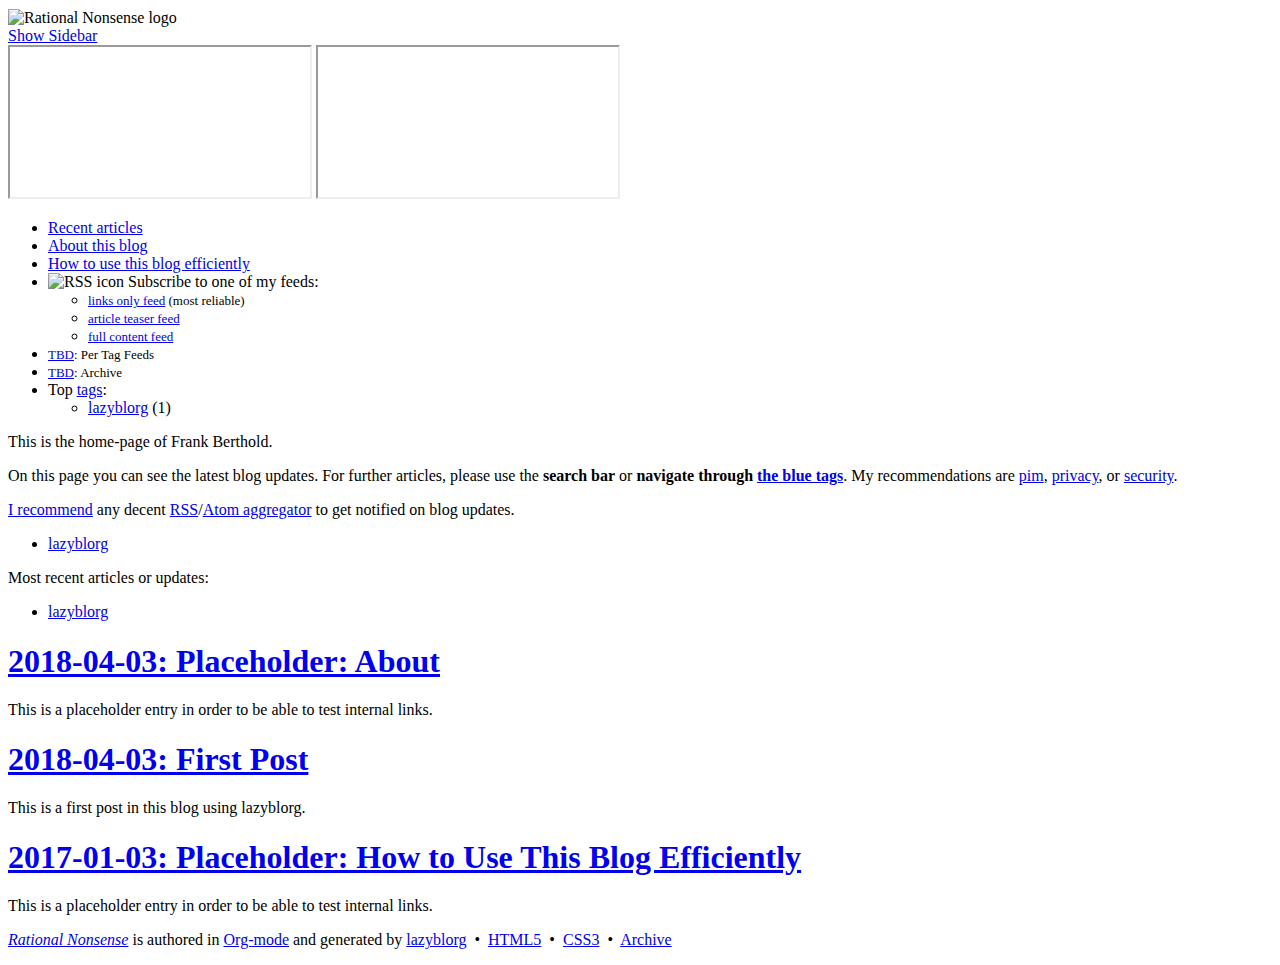
==== index.html @ f91fc8bb "Updated the config file." ====
<!DOCTYPE html>
  <html xmlns="http://www.w3.org/1999/xhtml">
  <head>
  <meta charset="UTF-8">
  <meta name="author" content="Frank Berthold" />
  <meta name="generator" content="lazyblorg" />
  <meta name="orgmode-id" content="lazyblorg-templates" />
  <link rel="stylesheet" title="Rational Nonsense Standard CSS Style"
        href="//fkberthold.github.io/fkberthold.css" type="text/css" media="screen"  />

  <link rel="alternate" type="application/atom+xml"
        title="Rational Nonsense (links only)" href="//fkberthold.github.io/feeds/lazyblorg-all.atom_1.0.links-only.xml" />
  <link rel="alternate" type="application/atom+xml"
        title="Rational Nonsense (article teasers)" href="//fkberthold.github.io/feeds/lazyblorg-all.atom_1.0.links-and-teaser.xml" />
  <link rel="alternate" type="application/atom+xml"
        title="Rational Nonsense (full content)" href="//fkberthold.github.io/feeds/lazyblorg-all.atom_1.0.links-and-content.xml" />

  <!-- WARNING: This page is written in HTML5 and might not be displayed correctly in old browsers. -->

  <title>Rational Nonsense - Homepage of Frank Berthold</title>
  </head>

  <body class="persistent-body">

  <header class="persistent-header">

      <nav class="entrypage-article-header-nav">
        <span class="breadcrumbs">
          <img src="//fkberthold.github.io/images/tea_party.jpg" alt="Rational Nonsense logo" width="350" style="vertical-align:middle;"><span style="padding-top:1em;">
        </span>
      </nav>

  </header>

  
  <a id="show-sidebar-text" href="#show-sidebar">Show Sidebar</a>
  <div class="sidebar toggle-sidebar">
     <div class="search">
       <iframe id="search-big" src="//duckduckgo.com/search.html?width=140&site=fkberthold.github.io&prefill=Search%20blog"></iframe>
       <iframe id="search-narrow" src="//duckduckgo.com/search.html?width=70&k1=-1&k2=s&site=fkberthold.github.io&prefill=Search"></iframe>
       <br/>
     </div>
     <ul>
     <li><a href="//fkberthold.github.io">Recent articles</a></li>
     <li><a href="about">About this blog</a></li>
     <li><a href="how-to-use-public-voit">How to use this blog efficiently</a></li>
     <li><img src="//fkberthold.github.io/images/feed-icon-14x14.png" alt="RSS icon" />&nbsp;Subscribe to one of my feeds:</li>
         <ul>
         <li><span style="font-size:small"><a href="//fkberthold.github.io/feeds/lazyblorg-all.atom_1.0.links-only.xml">links only feed</a> (most reliable)</span></li>
         <li><span style="font-size:small"><a href="//fkberthold.github.io/feeds/lazyblorg-all.atom_1.0.links-and-teaser.xml">article teaser feed</a></span></li>
         <li><span style="font-size:small"><a href="//fkberthold.github.io/feeds/lazyblorg-all.atom_1.0.links-and-content.xml">full content feed</a></span></li>
         </ul>
     <li><span style="font-size:small"><a href="https://en.wiktionary.org/wiki/TBD">TBD</a>: Per Tag Feeds</span></li>
     <li><span style="font-size:small"><a href="https://en.wiktionary.org/wiki/TBD">TBD</a>: Archive</span></li>
     <li>Top <a href="//fkberthold.github.io/tags/">tags</a>:</li>
         <ul class="top-tags-list">
              
              <li><a class="usertag" href="//fkberthold.github.io/tags/lazyblorg">lazyblorg</a> (1)</li>
         </ul>
     </ul>
  </div>


  <div class="entry-page-greetings">
  <p>

    This is the home-page of Frank Berthold.

  </p>

  <p>

    On this page you can see the latest blog updates. For further articles, please use the <b>search bar</b> or <b>navigate through <a href="tags/">the blue tags</a></b>.
    My recommendations are <a href="tags/pim/">pim</a>, <a href="tags/privacy/">privacy</a>, or <a href="tags/security/">security</a>.

  </p>

  <p>

    <a href="how-to-use-public-voit/">I recommend</a> any decent <a href="https://en.wikipedia.org/wiki/RSS">RSS</a>/<a href="https://en.wikipedia.org/wiki/Atom_(standard)">Atom aggregator</a> to get notified on blog updates.

  </p>

  <p>
	  <aside class="tag-cloud">
	    <ul>

<li><a href="//fkberthold.github.io/tags/lazyblorg/" class="tagcloud-usertag tagcloud-size-1 tagcloud-age-0">lazyblorg</a></li>


            </ul>
          </aside>
  </p>

  <p>

    Most recent articles or updates:

  </p>
  </div>


<article class="entry-page-article">
	  <aside>
	    <ul class="entry-page-article-tags">                <li><a class="usertag" href="//fkberthold.github.io/tags/lazyblorg/">lazyblorg</a></li>

	    </ul>
	  </aside>
<h1><a href="about">2018-04-03: Placeholder: About</a></h1>


<p>

This is a placeholder entry in order to be able to test internal links.

</p>



</article>



<article class="entry-page-article">
	  <aside>
	    <ul class="entry-page-article-tags">
	    </ul>
	  </aside>
<h1><a href="2018/04/03/20180403-first-post">2018-04-03: First Post</a></h1>


<p>

This is a first post in this blog using lazyblorg.

</p>



</article>



<article class="entry-page-article">
	  <aside>
	    <ul class="entry-page-article-tags">
	    </ul>
	  </aside>
<h1><a href="how-to-use-public-voit">2017-01-03: Placeholder: How to Use This Blog Efficiently</a></h1>


<p>

This is a placeholder entry in order to be able to test internal links.

</p>



</article>



    <footer>
      <p><i><a href="about">Rational Nonsense</a></i> is authored in <a href="//orgmode.org">Org-mode</a> and generated by <a href="https://github.com/novoid/lazyblorg">lazyblorg</a>

	 	&nbsp;&bull;&nbsp; <a href="//validator.w3.org/check/referer">HTML5</a>

	 	&nbsp;&bull;&nbsp; <a href="//jigsaw.w3.org/css-validator/">CSS3</a>

	 	&nbsp;&bull;&nbsp; <a href="https://web.archive.org/web/*/fkberthold.github.io/">Archive</a>
      </p>
    </footer>

  </body>
</html>
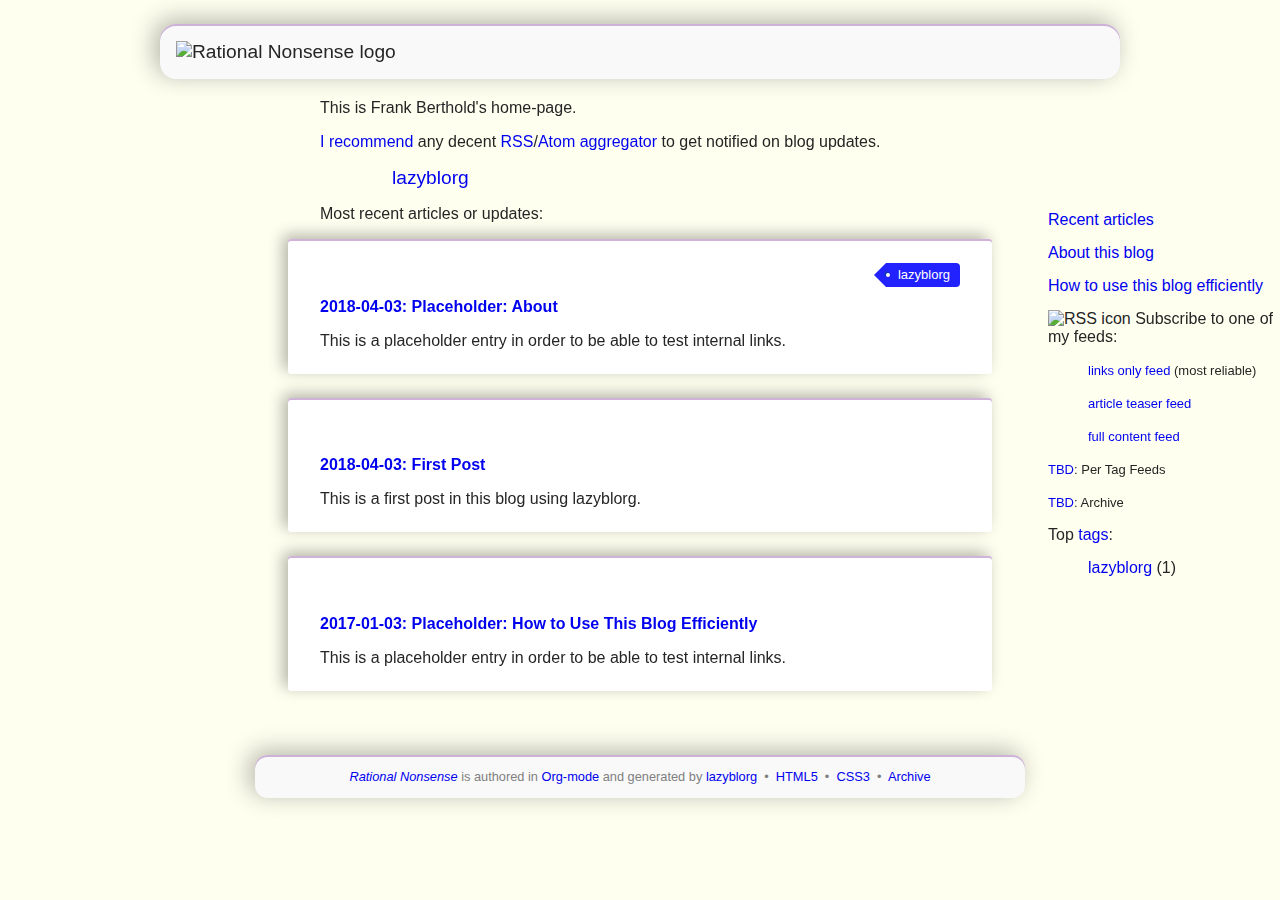
==== commit 9faba771: "Added CSS and images." ====
--- a/index.html
+++ b/index.html
@@ -6,7 +6,7 @@
   <meta name="generator" content="lazyblorg" />
   <meta name="orgmode-id" content="lazyblorg-templates" />
   <link rel="stylesheet" title="Rational Nonsense Standard CSS Style"
-        href="//fkberthold.github.io/fkberthold.css" type="text/css" media="screen"  />
+        href="//fkberthold.github.io/public_voit.css" type="text/css" media="screen"  />
 
   <link rel="alternate" type="application/atom+xml"
         title="Rational Nonsense (links only)" href="//fkberthold.github.io/feeds/lazyblorg-all.atom_1.0.links-only.xml" />
@@ -64,14 +64,14 @@
   <div class="entry-page-greetings">
   <p>
 
-    This is the home-page of Frank Berthold.
+    This is Frank Berthold's home-page.
 
   </p>
 
   <p>
 
-    On this page you can see the latest blog updates. For further articles, please use the <b>search bar</b> or <b>navigate through <a href="tags/">the blue tags</a></b>.
-    My recommendations are <a href="tags/pim/">pim</a>, <a href="tags/privacy/">privacy</a>, or <a href="tags/security/">security</a>.
+    <!-- On this page you can see the latest blog updates. For further articles, please use the <b>search bar</b> or <b>navigate through <a href="tags/">the blue tags</a></b>.
+    My recommendations are <a href="tags/pim/">pim</a>, <a href="tags/privacy/">privacy</a>, or <a href="tags/security/">security</a>. -->
 
   </p>
 
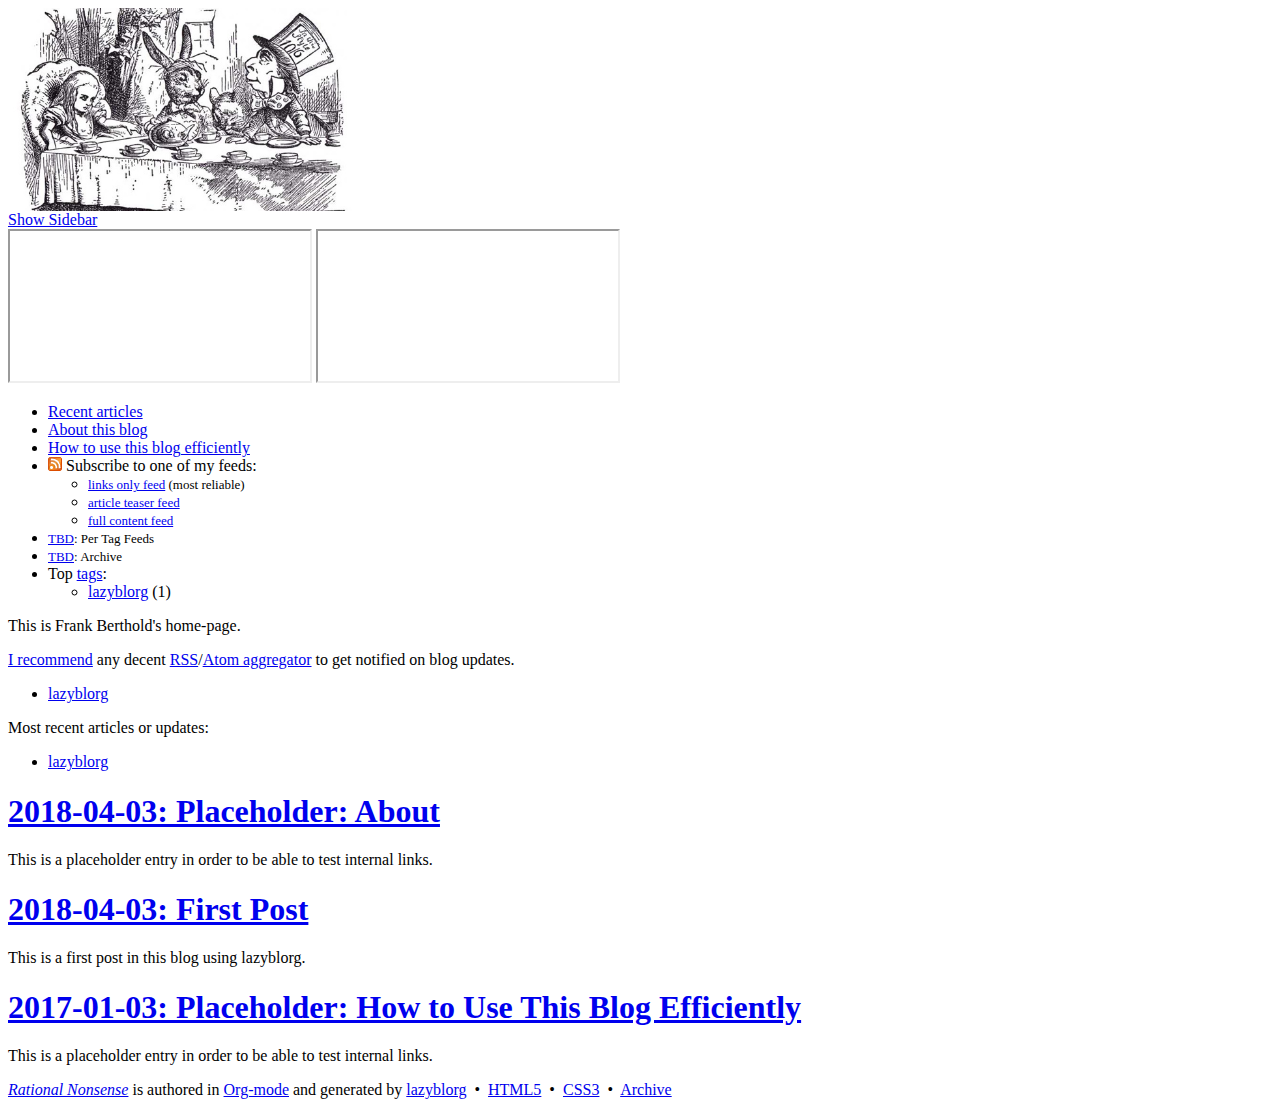
==== commit 8cc3366f: "Trying to add images." ====
--- a/index.html
+++ b/index.html
@@ -6,7 +6,7 @@
   <meta name="generator" content="lazyblorg" />
   <meta name="orgmode-id" content="lazyblorg-templates" />
   <link rel="stylesheet" title="Rational Nonsense Standard CSS Style"
-        href="//fkberthold.github.io/public_voit.css" type="text/css" media="screen"  />
+        href="//fkberthold.github.io/fkberthold.css" type="text/css" media="screen"  />
 
   <link rel="alternate" type="application/atom+xml"
         title="Rational Nonsense (links only)" href="//fkberthold.github.io/feeds/lazyblorg-all.atom_1.0.links-only.xml" />
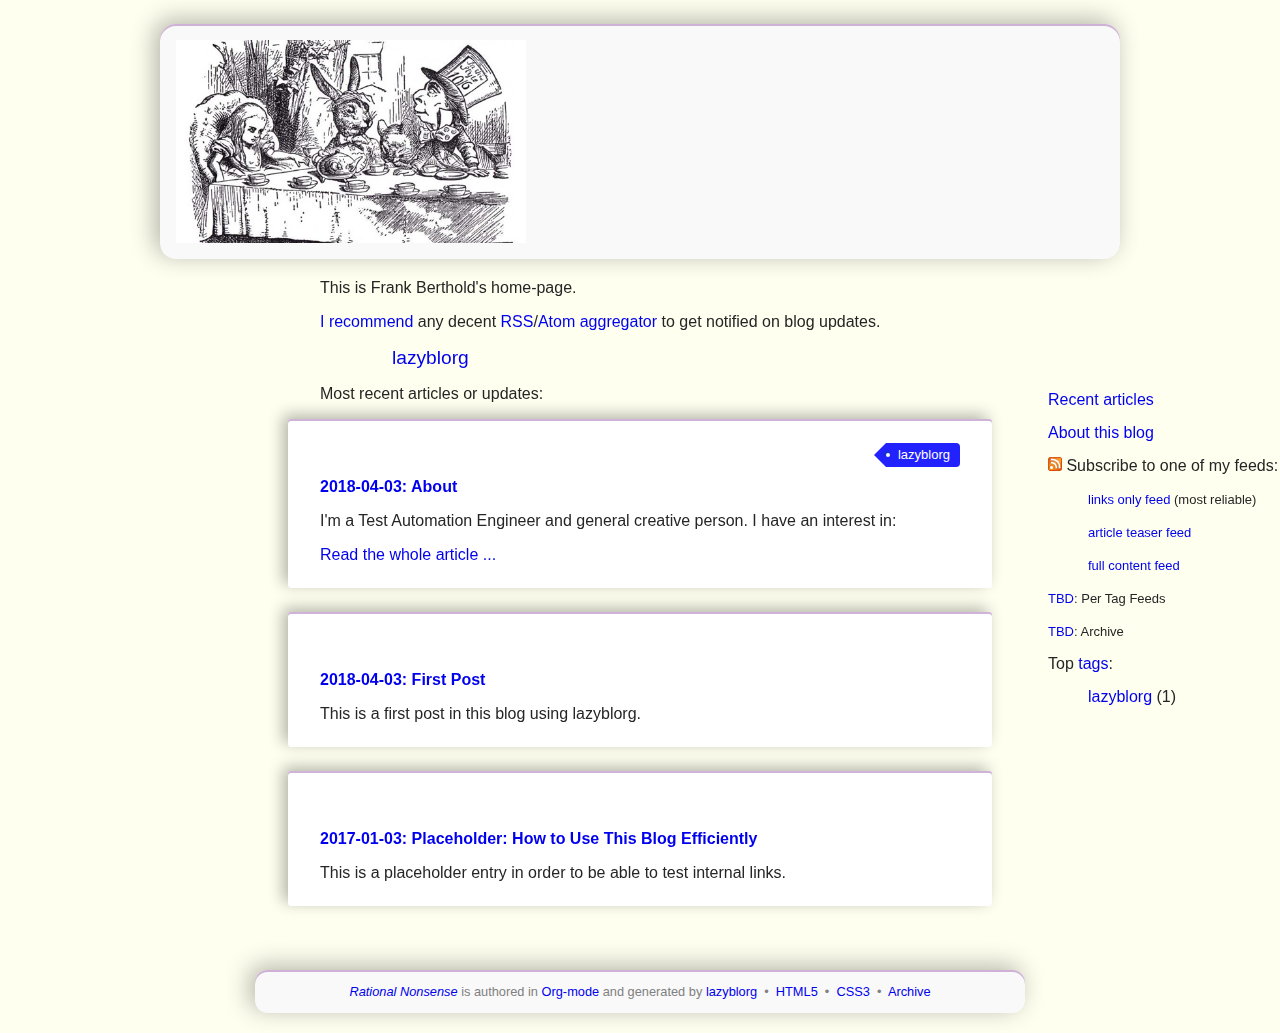
==== commit 4af1589b: "Updating About Page" ====
--- a/index.html
+++ b/index.html
@@ -43,7 +43,6 @@
      <ul>
      <li><a href="//fkberthold.github.io">Recent articles</a></li>
      <li><a href="about">About this blog</a></li>
-     <li><a href="how-to-use-public-voit">How to use this blog efficiently</a></li>
      <li><img src="//fkberthold.github.io/images/feed-icon-14x14.png" alt="RSS icon" />&nbsp;Subscribe to one of my feeds:</li>
          <ul>
          <li><span style="font-size:small"><a href="//fkberthold.github.io/feeds/lazyblorg-all.atom_1.0.links-only.xml">links only feed</a> (most reliable)</span></li>
@@ -106,16 +105,18 @@
 
 	    </ul>
 	  </aside>
-<h1><a href="about">2018-04-03: Placeholder: About</a></h1>
+<h1><a href="about">2018-04-03: About</a></h1>
 
 
 <p>
 
-This is a placeholder entry in order to be able to test internal links.
+I'm a Test Automation Engineer and general creative person. I have an interest in:
 
 </p>
 
-
+<p>
+<a href="about" class="article-preview-more">Read the whole article&nbsp;...</a>
+</p>
 
 </article>
 
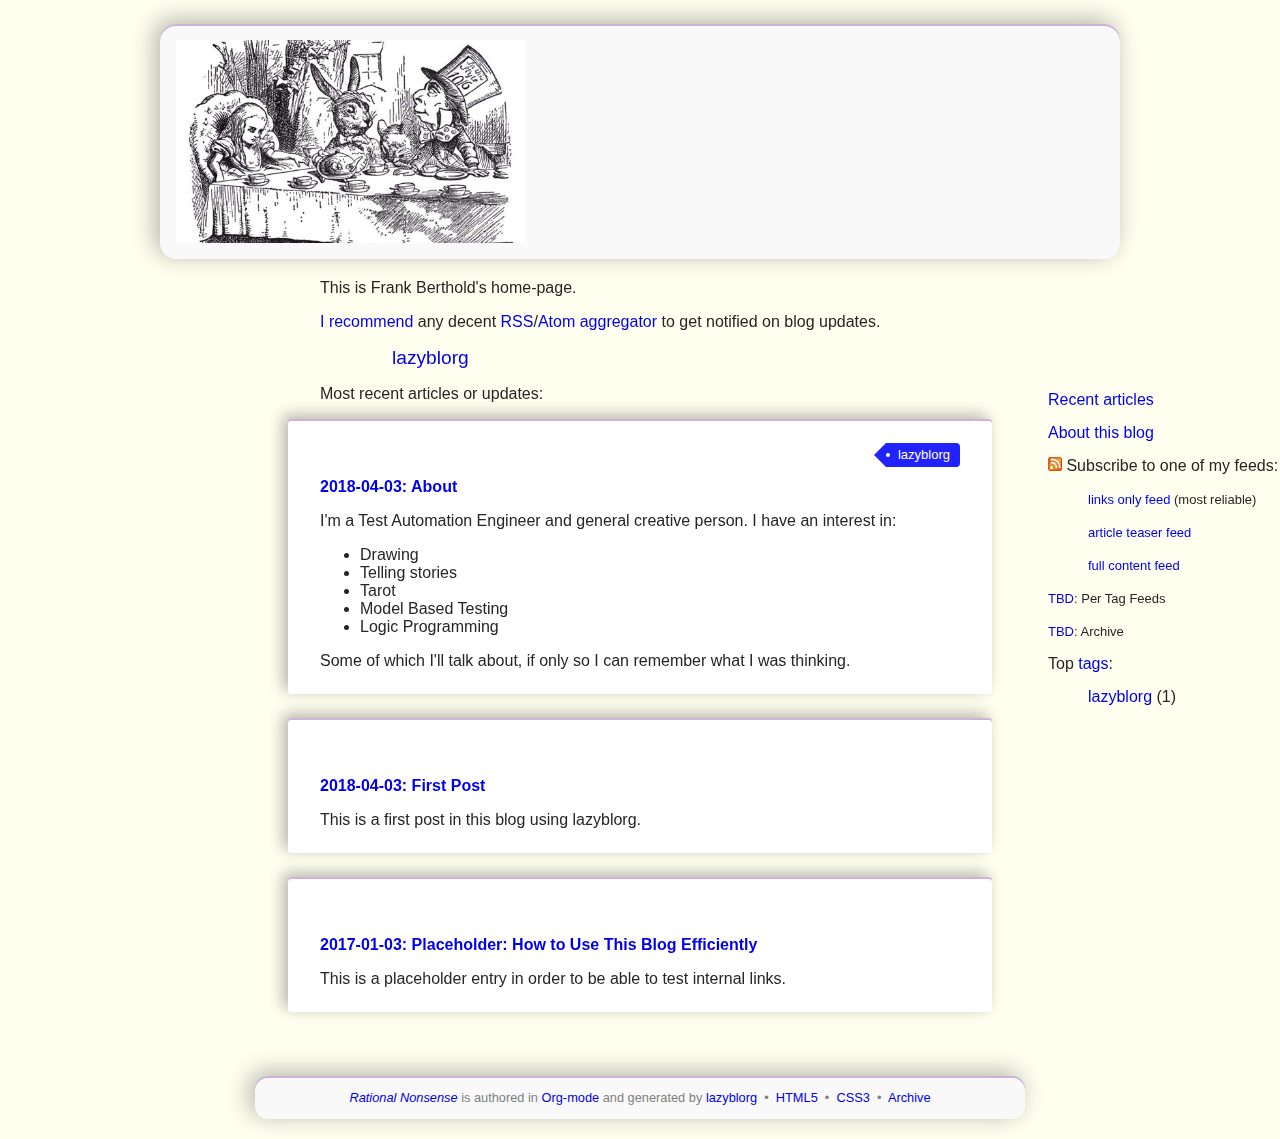
==== commit 4b728aef: "Fixed bulleted list in about." ====
--- a/index.html
+++ b/index.html
@@ -114,9 +114,22 @@
 
 </p>
 
+<ul>
+<li>Drawing</li>
+<li>Telling stories</li>
+<li>Tarot</li>
+<li>Model Based Testing</li>
+<li>Logic Programming</li>
+</ul>
+
+
 <p>
-<a href="about" class="article-preview-more">Read the whole article&nbsp;...</a>
+
+Some of which I'll talk about, if only so I can remember what I was thinking.
+
 </p>
+
+
 
 </article>
 
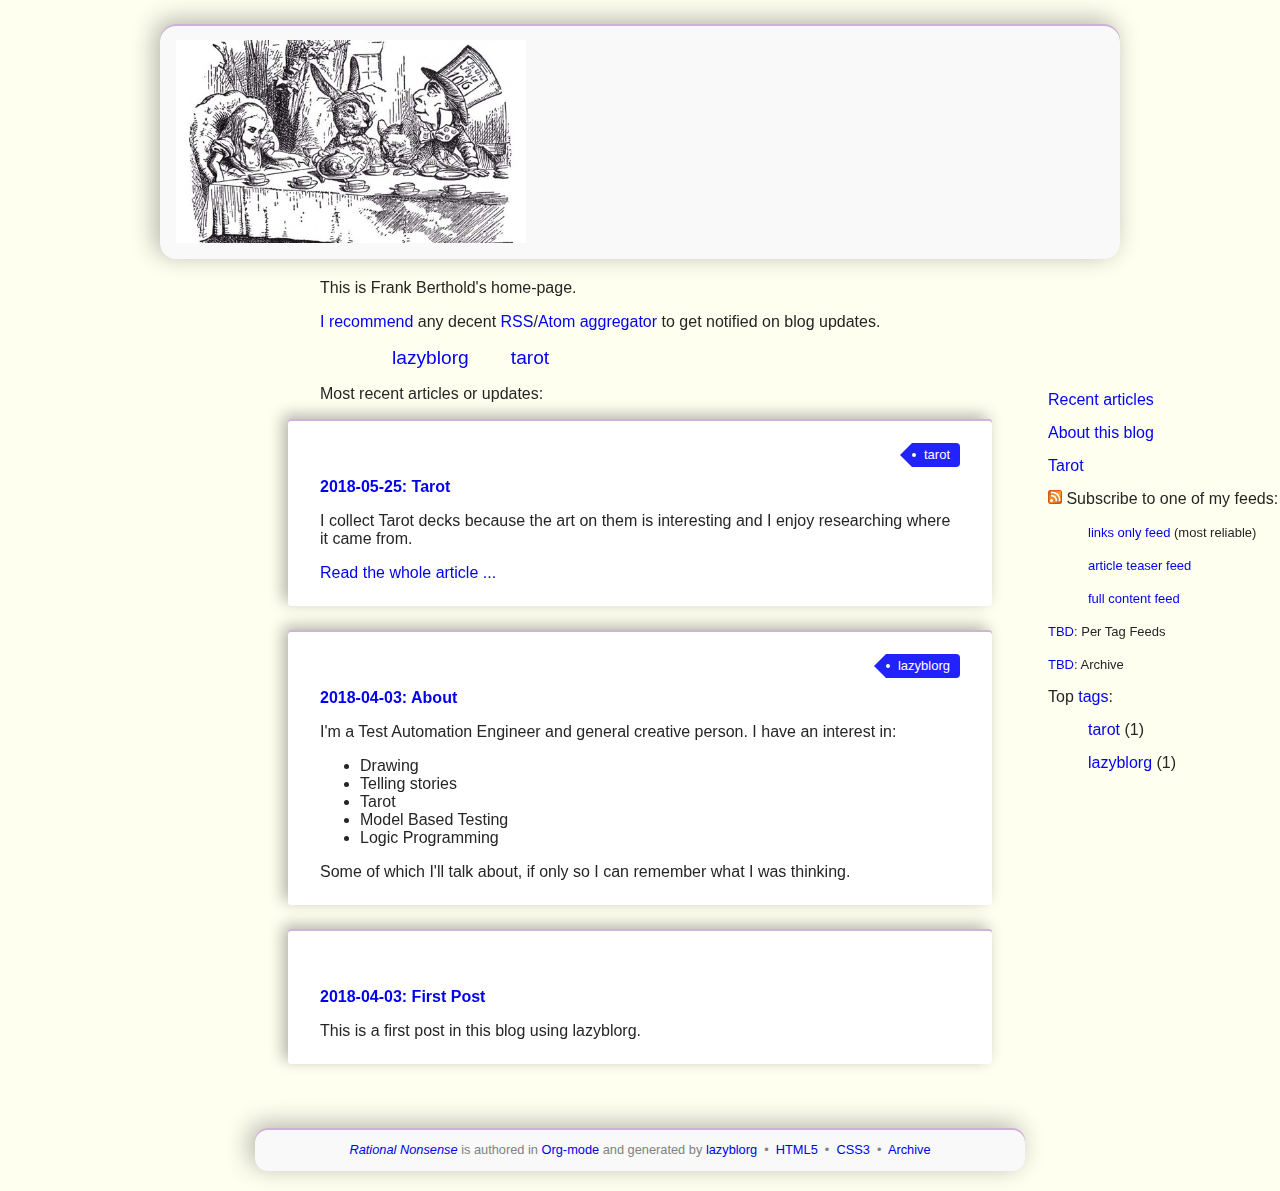
==== commit ad5a99c4: "Added tarot list" ====
--- a/index.html
+++ b/index.html
@@ -43,6 +43,7 @@
      <ul>
      <li><a href="//fkberthold.github.io">Recent articles</a></li>
      <li><a href="about">About this blog</a></li>
+     <li><a href="tarot">Tarot</a></li>
      <li><img src="//fkberthold.github.io/images/feed-icon-14x14.png" alt="RSS icon" />&nbsp;Subscribe to one of my feeds:</li>
          <ul>
          <li><span style="font-size:small"><a href="//fkberthold.github.io/feeds/lazyblorg-all.atom_1.0.links-only.xml">links only feed</a> (most reliable)</span></li>
@@ -54,6 +55,7 @@
      <li>Top <a href="//fkberthold.github.io/tags/">tags</a>:</li>
          <ul class="top-tags-list">
               
+              <li><a class="usertag" href="//fkberthold.github.io/tags/tarot">tarot</a> (1)</li>
               <li><a class="usertag" href="//fkberthold.github.io/tags/lazyblorg">lazyblorg</a> (1)</li>
          </ul>
      </ul>
@@ -85,6 +87,7 @@
 	    <ul>
 
 <li><a href="//fkberthold.github.io/tags/lazyblorg/" class="tagcloud-usertag tagcloud-size-1 tagcloud-age-0">lazyblorg</a></li>
+<li><a href="//fkberthold.github.io/tags/tarot/" class="tagcloud-usertag tagcloud-size-1 tagcloud-age-0">tarot</a></li>
 
 
             </ul>
@@ -97,6 +100,29 @@
 
   </p>
   </div>
+
+
+<article class="entry-page-article">
+	  <aside>
+	    <ul class="entry-page-article-tags">                <li><a class="usertag" href="//fkberthold.github.io/tags/tarot/">tarot</a></li>
+
+	    </ul>
+	  </aside>
+<h1><a href="tarot">2018-05-25: Tarot</a></h1>
+
+
+<p>
+
+I collect Tarot decks because the art on them is interesting and I enjoy researching where it came from.
+
+</p>
+
+<p>
+<a href="tarot" class="article-preview-more">Read the whole article&nbsp;...</a>
+</p>
+
+</article>
+
 
 
 <article class="entry-page-article">
@@ -155,26 +181,6 @@
 
 
 
-<article class="entry-page-article">
-	  <aside>
-	    <ul class="entry-page-article-tags">
-	    </ul>
-	  </aside>
-<h1><a href="how-to-use-public-voit">2017-01-03: Placeholder: How to Use This Blog Efficiently</a></h1>
-
-
-<p>
-
-This is a placeholder entry in order to be able to test internal links.
-
-</p>
-
-
-
-</article>
-
-
-
     <footer>
       <p><i><a href="about">Rational Nonsense</a></i> is authored in <a href="//orgmode.org">Org-mode</a> and generated by <a href="https://github.com/novoid/lazyblorg">lazyblorg</a>
 
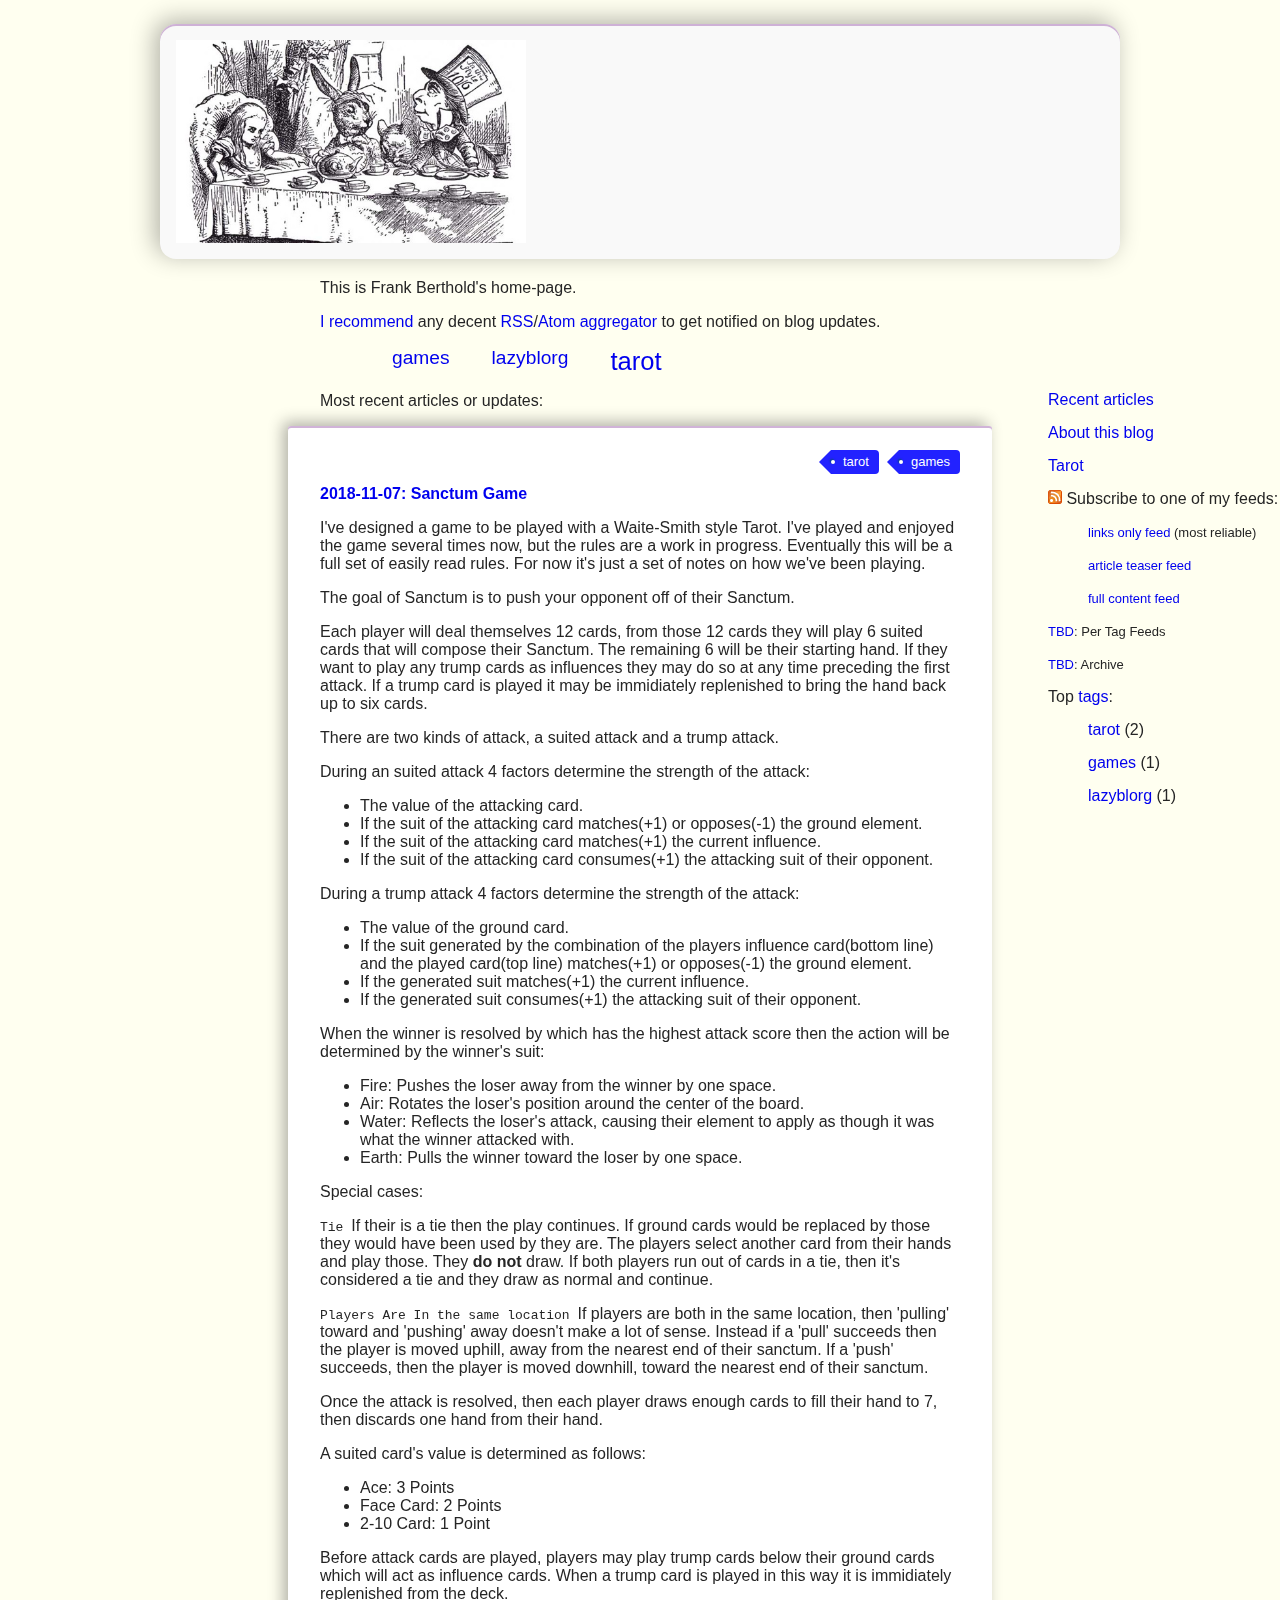
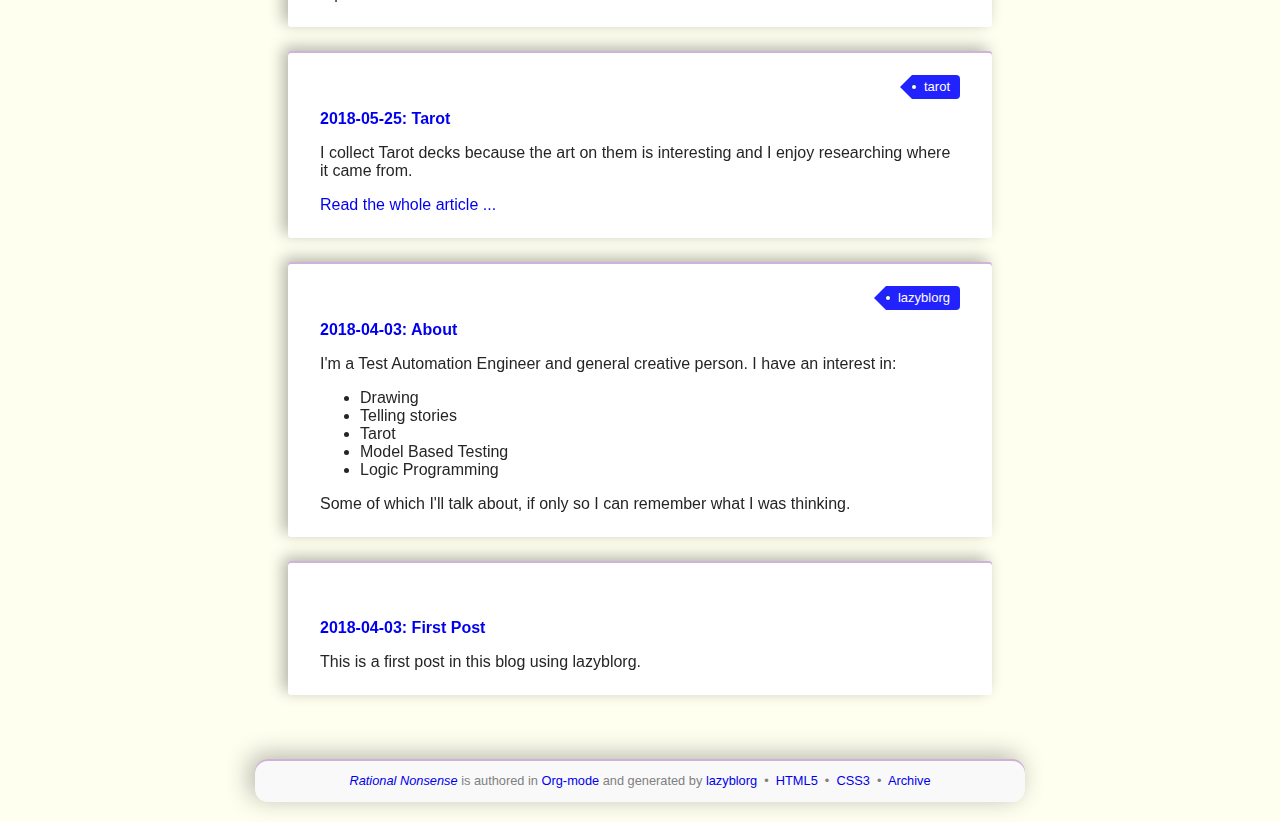
==== commit b6cfdbc7: "Added Sanctum" ====
--- a/index.html
+++ b/index.html
@@ -55,7 +55,8 @@
      <li>Top <a href="//fkberthold.github.io/tags/">tags</a>:</li>
          <ul class="top-tags-list">
               
-              <li><a class="usertag" href="//fkberthold.github.io/tags/tarot">tarot</a> (1)</li>
+              <li><a class="usertag" href="//fkberthold.github.io/tags/tarot">tarot</a> (2)</li>
+              <li><a class="usertag" href="//fkberthold.github.io/tags/games">games</a> (1)</li>
               <li><a class="usertag" href="//fkberthold.github.io/tags/lazyblorg">lazyblorg</a> (1)</li>
          </ul>
      </ul>
@@ -86,8 +87,9 @@
 	  <aside class="tag-cloud">
 	    <ul>
 
+<li><a href="//fkberthold.github.io/tags/games/" class="tagcloud-usertag tagcloud-size-1 tagcloud-age-0">games</a></li>
 <li><a href="//fkberthold.github.io/tags/lazyblorg/" class="tagcloud-usertag tagcloud-size-1 tagcloud-age-0">lazyblorg</a></li>
-<li><a href="//fkberthold.github.io/tags/tarot/" class="tagcloud-usertag tagcloud-size-1 tagcloud-age-0">tarot</a></li>
+<li><a href="//fkberthold.github.io/tags/tarot/" class="tagcloud-usertag tagcloud-size-2 tagcloud-age-0">tarot</a></li>
 
 
             </ul>
@@ -100,6 +102,139 @@
 
   </p>
   </div>
+
+
+<article class="entry-page-article">
+	  <aside>
+	    <ul class="entry-page-article-tags">                <li><a class="usertag" href="//fkberthold.github.io/tags/tarot/">tarot</a></li>
+                <li><a class="usertag" href="//fkberthold.github.io/tags/games/">games</a></li>
+
+	    </ul>
+	  </aside>
+<h1><a href="sanctum">2018-11-07: Sanctum Game</a></h1>
+
+
+<p>
+
+I've designed a game to be played with a Waite-Smith style Tarot. I've played and enjoyed the game several times now, but the rules are a work in progress. Eventually this will be a full set of easily read rules. For now it's just a set of notes on how we've been playing.
+
+</p>
+
+
+<p>
+
+The goal of Sanctum is to push your opponent off of their Sanctum.
+
+</p>
+
+
+<p>
+
+Each player will deal themselves 12 cards, from those 12 cards they will play 6 suited cards that will compose their Sanctum. The remaining 6 will be their starting hand. If they want to play any trump cards as influences they may do so at any time preceding the first attack. If a trump card is played it may be immidiately replenished to bring the hand back up to six cards.
+
+</p>
+
+
+<p>
+
+There are two kinds of attack, a suited attack and a trump attack.
+
+</p>
+
+
+<p>
+
+During an suited attack 4 factors determine the strength of the attack:
+
+</p>
+
+<ul>
+<li>The value of the attacking card.</li>
+<li>If the suit of the attacking card matches(+1) or opposes(-1) the ground element.</li>
+<li>If the suit of the attacking card matches(+1) the current influence.</li>
+<li>If the suit of the attacking card consumes(+1) the attacking suit of their opponent.</li>
+</ul>
+
+
+<p>
+
+During a trump attack 4 factors determine the strength of the attack:
+
+</p>
+
+<ul>
+<li>The value of the ground card.</li>
+<li>If the suit generated by the combination of the players influence card(bottom line) and the played card(top line) matches(+1) or opposes(-1) the ground element.</li>
+<li>If the generated suit matches(+1) the current influence.</li>
+<li>If the generated suit consumes(+1) the attacking suit of their opponent.</li>
+</ul>
+
+
+<p>
+
+When the winner is resolved by which has the highest attack score then the action will be determined by the winner's suit:
+
+</p>
+
+<ul>
+<li>Fire: Pushes the loser away from the winner by one space.</li>
+<li>Air: Rotates the loser's position around the center of the board.</li>
+<li>Water: Reflects the loser's attack, causing their element to apply as though it was what the winner attacked with.</li>
+<li>Earth: Pulls the winner toward the loser by one space.</li>
+</ul>
+
+
+<p>
+
+Special cases:
+
+</p>
+
+
+<p>
+
+<code> Tie </code> If their is a tie then the play continues. If ground cards would be replaced by those they would have been used by they are. The players select another card from their hands and play those. They <b>do not</b> draw. If both players run out of cards in a tie, then it's considered a tie and they draw as normal and continue.
+
+</p>
+
+
+<p>
+
+<code> Players Are In the same location </code> If players are both in the same location, then 'pulling' toward and 'pushing' away doesn't make a lot of sense. Instead if a 'pull' succeeds then the player is moved uphill, away from the nearest end of their sanctum. If a 'push' succeeds, then the player is moved downhill, toward the nearest end of their sanctum.
+
+</p>
+
+
+<p>
+
+Once the attack is resolved, then each player draws enough cards to fill their hand to 7, then discards one hand from their hand.
+
+</p>
+
+
+<p>
+
+A suited card's value is determined as follows:
+
+</p>
+
+<ul>
+<li>Ace: 3 Points</li>
+<li>Face Card: 2 Points</li>
+<li>2-10 Card: 1 Point</li>
+</ul>
+
+
+<p>
+
+Before attack cards are played, players may play trump cards below their ground cards which will act as influence cards. When a trump card is played in this way it is immidiately replenished from the deck.
+
+</p>
+
+
+
+</article>
+
 
 
 <article class="entry-page-article">
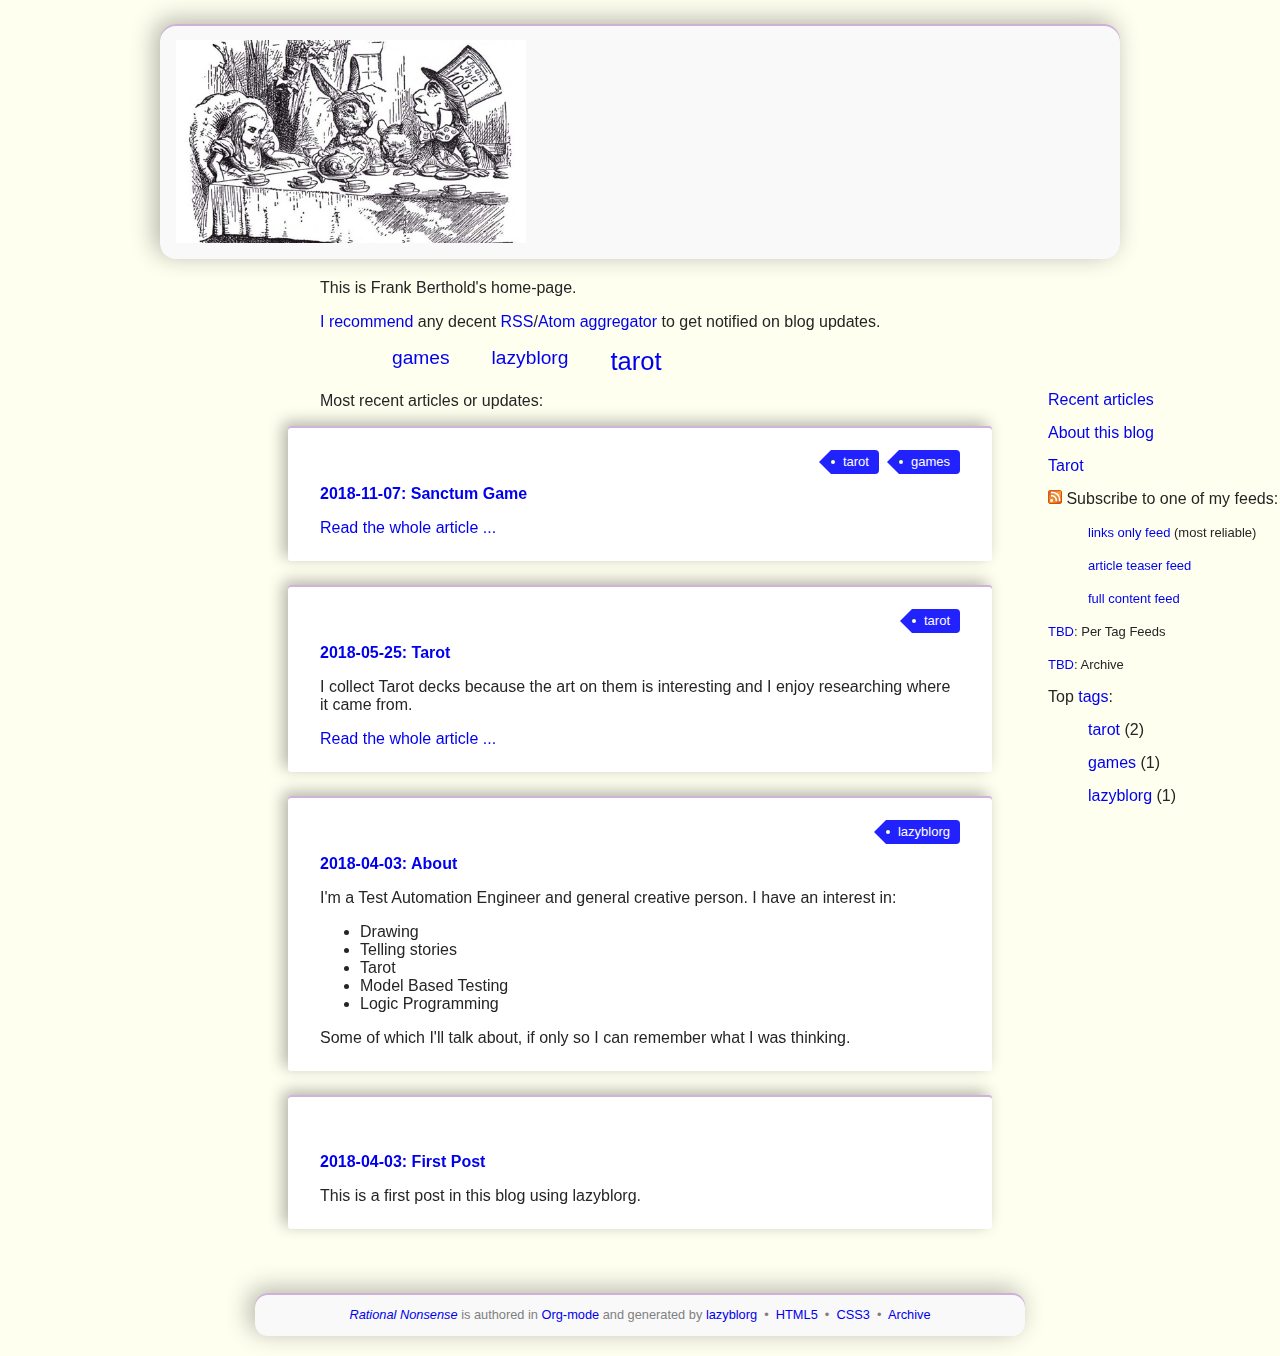
==== commit af251f29: "Added finished text for Sanctum rules." ====
--- a/index.html
+++ b/index.html
@@ -115,123 +115,8 @@
 
 
 <p>
-
-I've designed a game to be played with a Waite-Smith style Tarot. I've played and enjoyed the game several times now, but the rules are a work in progress. Eventually this will be a full set of easily read rules. For now it's just a set of notes on how we've been playing.
-
-</p>
-
-
-<p>
-
-The goal of Sanctum is to push your opponent off of their Sanctum.
-
-</p>
-
-
-<p>
-
-Each player will deal themselves 12 cards, from those 12 cards they will play 6 suited cards that will compose their Sanctum. The remaining 6 will be their starting hand. If they want to play any trump cards as influences they may do so at any time preceding the first attack. If a trump card is played it may be immidiately replenished to bring the hand back up to six cards.
-
-</p>
-
-
-<p>
-
-There are two kinds of attack, a suited attack and a trump attack.
-
-</p>
-
-
-<p>
-
-During an suited attack 4 factors determine the strength of the attack:
-
-</p>
-
-<ul>
-<li>The value of the attacking card.</li>
-<li>If the suit of the attacking card matches(+1) or opposes(-1) the ground element.</li>
-<li>If the suit of the attacking card matches(+1) the current influence.</li>
-<li>If the suit of the attacking card consumes(+1) the attacking suit of their opponent.</li>
-</ul>
-
-
-<p>
-
-During a trump attack 4 factors determine the strength of the attack:
-
-</p>
-
-<ul>
-<li>The value of the ground card.</li>
-<li>If the suit generated by the combination of the players influence card(bottom line) and the played card(top line) matches(+1) or opposes(-1) the ground element.</li>
-<li>If the generated suit matches(+1) the current influence.</li>
-<li>If the generated suit consumes(+1) the attacking suit of their opponent.</li>
-</ul>
-
-
-<p>
-
-When the winner is resolved by which has the highest attack score then the action will be determined by the winner's suit:
-
-</p>
-
-<ul>
-<li>Fire: Pushes the loser away from the winner by one space.</li>
-<li>Air: Rotates the loser's position around the center of the board.</li>
-<li>Water: Reflects the loser's attack, causing their element to apply as though it was what the winner attacked with.</li>
-<li>Earth: Pulls the winner toward the loser by one space.</li>
-</ul>
-
-
-<p>
-
-Special cases:
-
-</p>
-
-
-<p>
-
-<code> Tie </code> If their is a tie then the play continues. If ground cards would be replaced by those they would have been used by they are. The players select another card from their hands and play those. They <b>do not</b> draw. If both players run out of cards in a tie, then it's considered a tie and they draw as normal and continue.
-
-</p>
-
-
-<p>
-
-<code> Players Are In the same location </code> If players are both in the same location, then 'pulling' toward and 'pushing' away doesn't make a lot of sense. Instead if a 'pull' succeeds then the player is moved uphill, away from the nearest end of their sanctum. If a 'push' succeeds, then the player is moved downhill, toward the nearest end of their sanctum.
-
-</p>
-
-
-<p>
-
-Once the attack is resolved, then each player draws enough cards to fill their hand to 7, then discards one hand from their hand.
-
-</p>
-
-
-<p>
-
-A suited card's value is determined as follows:
-
-</p>
-
-<ul>
-<li>Ace: 3 Points</li>
-<li>Face Card: 2 Points</li>
-<li>2-10 Card: 1 Point</li>
-</ul>
-
-
-<p>
-
-Before attack cards are played, players may play trump cards below their ground cards which will act as influence cards. When a trump card is played in this way it is immidiately replenished from the deck.
-
-</p>
-
-
+<a href="sanctum" class="article-preview-more">Read the whole article&nbsp;...</a>
+</p>
 
 </article>
 
